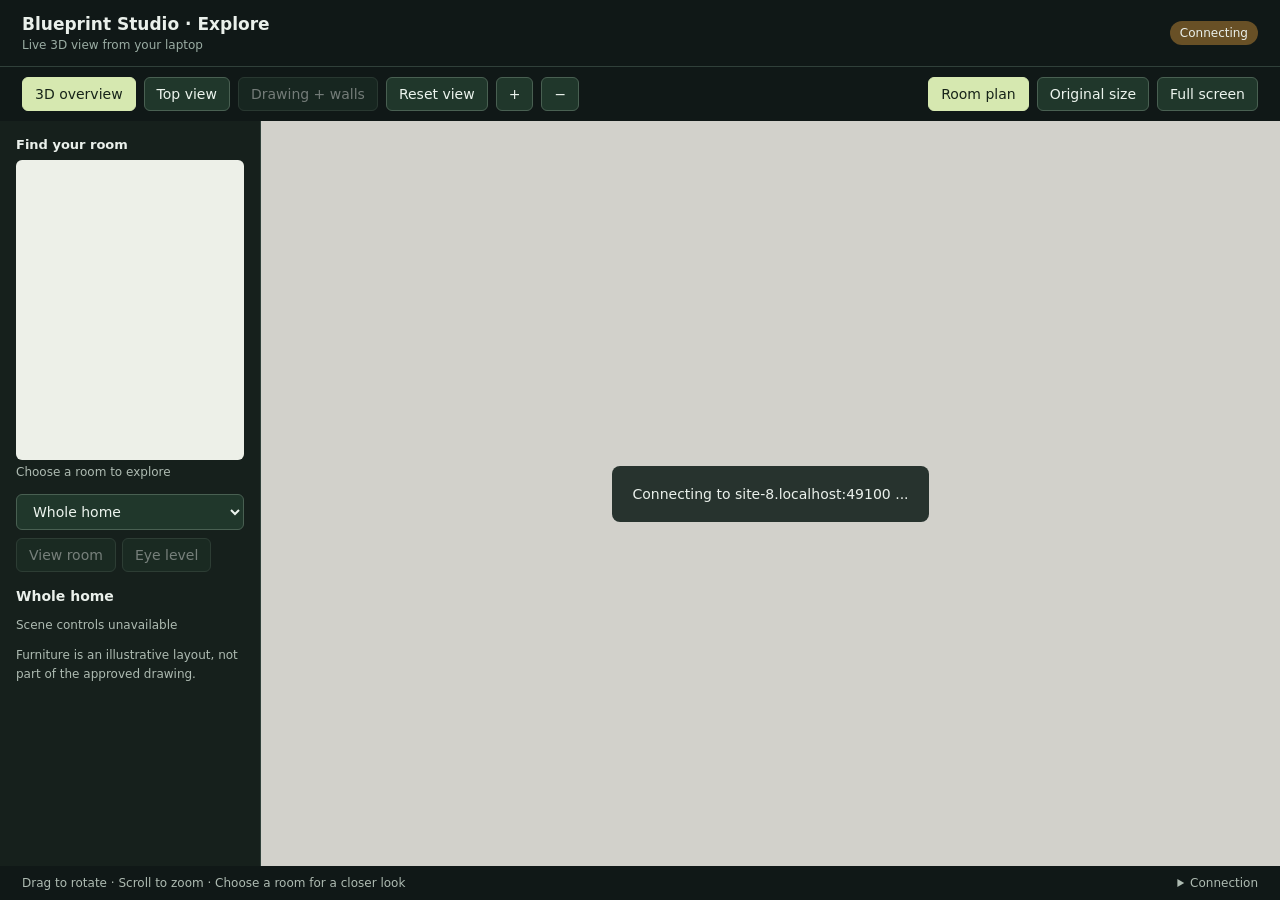
==== blueprint-usd-studio/streaming/client/index.html @ 6806c47a "feat(blueprint-usd-studio): add OpenUSD authoring and RTX viewer experiment Import the app, B1-1502 " ====
<!doctype html>
<!--
SPDX-FileCopyrightText: Copyright (c) 2026 NVIDIA CORPORATION & AFFILIATES. All rights reserved.
SPDX-License-Identifier: LicenseRef-NvidiaProprietary

NVIDIA CORPORATION, its affiliates and licensors retain all intellectual
property and proprietary rights in and to this material, related
documentation and any modifications thereto. Any use, reproduction,
disclosure or distribution of this material and related documentation
without an express license agreement from NVIDIA CORPORATION or
its affiliates is strictly prohibited.
-->
<html lang="en">
    <head>
        <meta charset="UTF-8" />
        <meta name="viewport" content="width=device-width, initial-scale=1.0" />
        <title>Blueprint USD Studio — Live View</title>
        <style>
            * { box-sizing: border-box; }
            body { margin:0; background:#101817; color:#eaf0eb; font:14px system-ui,sans-serif; }
            .container { height:100dvh; display:flex; flex-direction:column; }
            header { display:flex; align-items:center; gap:16px; padding:14px 22px; border-bottom:1px solid #30403a; }
            h1 { font-size:17px; margin:0; font-weight:600; }
            .subtitle { color:#9aaca3; font-size:12px; margin-top:4px; }
            .status { margin-left:auto; padding:5px 10px; border-radius:20px; background:#35453e; font-size:12px; }
            .status.ready { background:#274e38; color:#bbefcf; }
            .status.error { background:#642f2f; }
            .status.connecting { background:#685026; }
            .toolbar { display:flex; flex-wrap:wrap; align-items:center; gap:8px; padding:10px 22px; }
            button, select, input { font:inherit; }
            .control { border:1px solid #496052; background:#20372b; color:#ecf4ee; padding:8px 12px; border-radius:6px; }
            button { cursor:pointer; }
            button:hover { background:#35523f; }
            button:disabled { opacity:.45; cursor:default; }
            button[aria-pressed="true"] { background:#d6e8b0; color:#172419; border-color:#d6e8b0; }
            :focus-visible { outline:2px solid #e4f5b4; outline-offset:3px; }
            .toolbar .spacer { flex:1; }
            .workspace { flex:1; min-height:0; display:grid; grid-template-columns:260px minmax(0,1fr); gap:1px; background:#30403a; }
            aside { background:#16201c; overflow:auto; padding:16px; }
            aside h2 { font-size:13px; font-weight:600; margin:0 0 8px; }
            #plan-map { width:100%; height:300px; background:#edf0e8; border-radius:6px; }
            #plan-map polygon { fill:#d4dcc8; stroke:#809177; stroke-width:.055; cursor:pointer; }
            #plan-map polygon:hover, #plan-map polygon.selected { fill:#a1be71; }
            #plan-map text { fill:#253223; font-size:.34px; pointer-events:none; text-anchor:middle; dominant-baseline:middle; }
            #room-name { margin:16px 0 5px; font-weight:600; }
            #room-dimensions, .note { color:#aebbb2; font-size:12px; line-height:1.55; }
            #room-select { width:100%; margin:12px 0 8px; }
            .room-actions { display:flex; flex-wrap:wrap; gap:6px; }
            .stream-content { position:relative; min-width:0; min-height:0; display:flex; justify-content:center; align-items:center; overflow:hidden; background:#d2d1cb; }
            #remote-video { display:block; outline:none; cursor:grab; flex:none; }
            #remote-video:active { cursor:grabbing; }
            #source-compare { position:absolute; inset:0; width:100%; height:100%; background:#eee; z-index:2; }
            #source-compare[hidden] { display:none; }
            #loading-info { position:absolute; max-width:400px; text-align:center; padding:20px; background:#17241fe8; color:#eaf0eb; border-radius:8px; pointer-events:none; }
            footer { padding:10px 22px; color:#aebbb2; display:flex; flex-wrap:wrap; align-items:center; gap:12px; font-size:12px; }
            details { margin-left:auto; }
            .control-panel { position:absolute; bottom:48px; right:18px; padding:16px; background:#17241f; border:1px solid #496052; border-radius:8px; display:flex; flex-wrap:wrap; gap:8px; z-index:5; }
            input.control { width:150px; } input.port { width:90px; }
            .workspace.hide-plan { grid-template-columns:minmax(0,1fr); }
            .workspace.hide-plan aside { display:none; }
            @media(max-width:850px) { .workspace { grid-template-columns:190px minmax(0,1fr); } aside {padding:10px;} #plan-map{height:230px;} }
            @media(max-width:600px) { header{padding:10px;} .toolbar{padding:8px;} .workspace{grid-template-columns:minmax(0,1fr);} aside{display:none;} .toolbar .spacer{display:none;} footer{padding:8px;} .control{padding:7px 9px;} #plan-toggle{display:none;} }
        </style>
    </head>
    <body>
        <div class="container">
            <header><div><h1 id="scene-name">Blueprint Studio · Explore</h1><div class="subtitle" id="scene-summary">Live 3D view from your laptop</div></div><span id="status" class="status connecting">Opening view</span></header>
            <div class="toolbar">
                <button class="control" id="overview-button" aria-pressed="true">3D overview</button>
                <button class="control" id="plan-button" aria-pressed="false">Top view</button>
                <button class="control" id="source-button" aria-pressed="false" disabled>Drawing + walls</button>
                <button class="control" id="reset-button">Reset view</button>
                <button class="control" id="zoom-in" aria-label="Zoom in">+</button>
                <button class="control" id="zoom-out" aria-label="Zoom out">−</button>
                <span class="spacer"></span>
                <button class="control" id="plan-toggle" aria-pressed="true">Room plan</button>
                <button class="control" id="size-button">Original size</button>
                <button class="control" id="fullscreen-button">Full screen</button>
            </div>
            <div class="workspace">
                <aside aria-label="Room navigator">
                    <h2>Find your room</h2>
                    <svg id="plan-map" role="img" aria-label="Room layout aligned to the source drawing"></svg>
                    <label for="room-select" class="note">Choose a room to explore</label>
                    <select id="room-select" class="control"><option value="">Whole home</option></select>
                    <div class="room-actions"><button class="control" id="room-button" disabled>View room</button><button class="control" id="interior-button" disabled>Eye level</button></div>
                    <div id="room-name">Whole home</div><div id="room-dimensions"></div>
                    <p class="note" id="geometry-note"></p>
                    <p class="note">Furniture is an illustrative layout, not part of the approved drawing.</p>
                </aside>
                <div class="stream-content">
                    <video id="remote-video" autoplay muted playsinline tabindex="0" aria-label="Interactive 3D view"></video>
                    <audio id="remote-audio" autoplay muted></audio>
                    <svg id="source-compare" hidden aria-label="Source blueprint with reconstructed walls highlighted"></svg>
                    <div id="loading-info">Opening your 3D view…</div>
                </div>
            </div>
            <footer><span id="view-help">Drag to rotate · Scroll to zoom · Choose a room for a closer look</span><details><summary>Connection</summary><div class="control-panel"><label for="server-ip">Server</label><input type="text" id="server-ip" class="control" placeholder="Rendering host"><label for="signal-port">Port</label><input type="number" id="signal-port" class="control port" value="49100" min="1" max="65535"><button id="connect-button" class="control">Connect</button><button id="disconnect-button" class="control" disabled>Disconnect</button></div></details></footer>
        </div>

        <!--
            Classic (non-module) script so file:// opens work. The bundle's
            final line was patched at vendor time from
              export{Na as AppStreamer, ...}
            to
              window.OVWebRTC = {AppStreamer: Na, StreamType: bl, ...}
            so the library exposes a global instead of ES exports. Re-apply
            that patch when re-syncing the bundle.
        -->
        <script src="./omniverse-webrtc-streaming-library.js"></script>
        <script>
            const { AppStreamer, StreamType } = window.OVWebRTC;

            const serverIpInput = document.getElementById('server-ip');
            const signalPortInput = document.getElementById('signal-port');
            const connectButton = document.getElementById('connect-button');
            const disconnectButton = document.getElementById('disconnect-button');
            const statusEl = document.getElementById('status');
            const loadingInfo = document.getElementById('loading-info');

            // The page is served from the rendering laptop. A remote browser
            // must signal to that laptop, rather than to its own loopback.
            serverIpInput.value = window.location.hostname;
            const requestedPort = Number(new URLSearchParams(window.location.search).get('signal_port'));
            if (Number.isInteger(requestedPort) && requestedPort > 0 && requestedPort < 65536) {
                signalPortInput.value = String(requestedPort);
            }

            let connected = false;
            let connectionTimer;

            function setStatus(cls, text) {
                statusEl.className = 'status ' + cls;
                statusEl.textContent = text;
            }

            function setLoading(text) {
                if (text) {
                    loadingInfo.style.display = 'block';
                    loadingInfo.textContent = text;
                } else {
                    loadingInfo.style.display = 'none';
                }
            }

            function setControlsConnected(isConnected) {
                connected = isConnected;
                connectButton.disabled = isConnected;
                disconnectButton.disabled = !isConnected;
                serverIpInput.disabled = isConnected;
                signalPortInput.disabled = isConnected;
            }

            async function connect() {
                if (connected) return;

                const server = serverIpInput.value.trim() || window.location.hostname;
                const signalingPort = parseInt(signalPortInput.value, 10) || 49100;

                setStatus('connecting', 'Connecting');
                setLoading('Connecting to ' + server + ':' + signalingPort + ' ...');
                setControlsConnected(true);
                clearTimeout(connectionTimer);
                connectionTimer = setTimeout(async () => {
                    const video = document.getElementById('remote-video');
                    if (video.readyState >= 2 && !video.paused) return;
                    await disconnect();
                    setStatus('error', 'No video');
                    setLoading('No video arrived. Check that the scene is running and click Connect to retry.');
                }, 30000);

                try {
                    // Note: the server dictates the stream resolution
                    // (whatever was passed to ovstream_start); the client
                    // deliberately does not send width/height here.
                    // Client-driven resize is not currently supported.
                    const result = await AppStreamer.connect({
                        streamSource: StreamType.DIRECT,
                        logLevel: 2,
                        streamConfig: {
                            videoElementId: 'remote-video',
                            audioElementId: 'remote-audio',
                            server,
                            signalingPort,
                            fps: 60,
                            maxReconnects: 3,
                            onStart: (msg) => {
                                if (msg.action !== 'start') return;
                                if (msg.status === 'success') {
                                    setStatus('connecting', 'Loading view');
                                    setLoading('Connected. Waiting for the first picture…');
                                    for (const id of ['remote-video', 'remote-audio']) {
                                        const el = document.getElementById(id);
                                        if (!el) continue;
                                        el.muted = true;
                                        el.defaultMuted = true;
                                        el.volume = 0;
                                        if (id === 'remote-video' && el.srcObject) {
                                            el.play().catch(() => {
                                                setStatus('connecting', 'Click to play');
                                                setLoading('Click the model area to start the picture.');
                                            });
                                        }
                                    }

                                    // Input forwarding (mouse / keyboard) is
                                    // gated behind the library's focusin
                                    // listener on the video's parent: a real
                                    // focus event triggers onFocusStream
                                    // which enables input capture; focusout
                                    // disables it. We wire mouseenter to
                                    // focus() the video (with tabindex to
                                    // make it focusable) so input activates
                                    // as soon as the cursor is over the
                                    // stream, and reactivates automatically
                                    // whenever focus returns to it after the
                                    // user clicks a page button.
                                    const video = document.getElementById('remote-video');
                                    if (video) {
                                        video.focus();
                                    }
                                } else if (msg.status === 'error') {
                                    clearTimeout(connectionTimer);
                                    console.error('Stream start error:', msg.info);
                                    setStatus('error', 'Error');
                                    setLoading('Failed to connect: ' + (msg.info || 'unknown error'));
                                    setControlsConnected(false);
                                }
                            },
                            onStop: (msg) => {
                                if (msg.action !== 'terminate') return;
                                clearTimeout(connectionTimer);
                                if (msg.status === 'error') {
                                    console.error('Stream stopped with error:', msg.info);
                                    setStatus('error', 'Disconnected');
                                    setLoading('Disconnected: ' + (msg.info || 'unknown error'));
                                } else {
                                    setStatus('ready', 'Ready');
                                    setLoading('Disconnected');
                                }
                                setControlsConnected(false);
                            },
                            onUpdate: (msg) => console.log('update', msg),
                        },
                    });
                    console.log('connect() returned', result);
                } catch (err) {
                    clearTimeout(connectionTimer);
                    console.error('Connect threw:', err);
                    setStatus('error', 'Error');
                    setLoading('Connect failed: ' + err.message);
                    setControlsConnected(false);
                }
            }

            async function disconnect() {
                clearTimeout(connectionTimer);
                if (!connected) return;
                setLoading('Disconnecting...');
                try {
                    await AppStreamer.terminate();
                } catch (err) {
                    console.error('Disconnect threw:', err);
                }
                setStatus('ready', 'Ready');
                setLoading('Disconnected');
                setControlsConnected(false);
            }

            connectButton.addEventListener('click', connect);
            disconnectButton.addEventListener('click', disconnect);

            // Refocus the video whenever the cursor re-enters it so
            // input forwarding reactivates after the user clicks a
            // page button (which would otherwise blur the video and
            // trigger the library's onBlurStream -> captureUserInput(false)
            // path, stopping the mouse-cursor indicator on the server).
            const remoteVideo = document.getElementById('remote-video');
            if (remoteVideo) {
                remoteVideo.addEventListener('playing', () => {
                    clearTimeout(connectionTimer);
                    setStatus('ready', 'Live');
                    setLoading('');
                });
                remoteVideo.parentElement.addEventListener('click', () => {
                    if (!connected) return;
                    remoteVideo.muted = true;
                    remoteVideo.focus();
                    remoteVideo.play().catch(() => setLoading('Playback could not start. Disconnect and try again.'));
                });
                remoteVideo.addEventListener('mouseenter', () => {
                    if (connected) remoteVideo.focus();
                });
            }

            let selectedRoom = null;
            let currentView = 'overview';
            let originalSize = false;
            const roomSelect = document.getElementById('room-select');
            const stageArea = document.querySelector('.stream-content');
            function resizeVideo() {
                const aspect = (remoteVideo.videoWidth || 1280) / (remoteVideo.videoHeight || 720);
                let width = Math.min(stageArea.clientWidth, stageArea.clientHeight * aspect);
                if (originalSize) width = Math.min(width, remoteVideo.videoWidth || 1280);
                remoteVideo.style.width = width + 'px';
                remoteVideo.style.height = (width / aspect) + 'px';
            }
            new ResizeObserver(resizeVideo).observe(stageArea);
            remoteVideo.addEventListener('loadedmetadata', resizeVideo);
            async function camera(command) {
                try {
                    document.getElementById('source-compare').setAttribute('hidden','');
                    document.getElementById('source-button').setAttribute('aria-pressed','false');
                    const result = await fetch('/api/camera', {method:'POST', headers:{'Content-Type':'application/json'}, body:JSON.stringify(command)});
                    const data = await result.json();
                    if (!result.ok) throw new Error(data.error || 'Camera unavailable');
                    currentView = data.view;
                    document.getElementById('overview-button').setAttribute('aria-pressed', String(currentView === 'overview'));
                    document.getElementById('plan-button').setAttribute('aria-pressed', String(currentView === 'plan'));
                    document.getElementById('view-help').textContent = currentView === 'interior' ? 'Eye level · Drag to look around · Scroll to move forward/back · Reset view to return' : 'Drag to rotate · Scroll to zoom · Choose a room for a closer look';
                } catch (error) { setLoading(error.message); }
            }
            function chooseRoom(id) {
                selectedRoom = scene.rooms.find(room => room.id === id) || null;
                roomSelect.value = selectedRoom?.id || '';
                document.getElementById('room-button').disabled = !selectedRoom;
                document.getElementById('interior-button').disabled = !selectedRoom;
                document.getElementById('room-name').textContent = selectedRoom?.name || 'Whole home';
                document.getElementById('room-dimensions').textContent = selectedRoom?.dimensions?.length ? selectedRoom.dimensions.map(x => Number(x).toFixed(2)).join(' × ') + ' m · printed dimensions' : '';
                document.querySelectorAll('#plan-map polygon').forEach(p => p.classList.toggle('selected', p.dataset.room === id));
            }
            let scene = {rooms:[]};
            fetch('/api/scene').then(response => {if(!response.ok) throw new Error('Scene controls unavailable'); return response.json();}).then(data => {
                scene = data;
                document.getElementById('scene-name').textContent = data.name || 'Blueprint Studio';
                document.getElementById('scene-summary').textContent = `${data.width} × ${data.height} · ${data.asset_count || 0} furnishings · Live RTX`;
                document.getElementById('geometry-note').textContent = data.geometry_note;
                const svg = document.getElementById('plan-map');
                const points = data.rooms.flatMap(r => r.polygon);
                if (points.length) {
                    const xs = points.map(p => p[0]), ys = points.map(p => p[1]);
                    svg.setAttribute('viewBox', `${Math.min(...xs)-.5} ${-Math.max(...ys)-.5} ${Math.max(...xs)-Math.min(...xs)+1} ${Math.max(...ys)-Math.min(...ys)+1}`);
                }
                data.rooms.forEach((room, index) => {
                    const option = document.createElement('option'); option.value=room.id; option.textContent=room.name; roomSelect.append(option);
                    const poly = document.createElementNS('http://www.w3.org/2000/svg','polygon');
                    poly.setAttribute('points',room.polygon.map(p=>`${p[0]},${-p[1]}`).join(' ')); poly.dataset.room=room.id;
                    const title = document.createElementNS('http://www.w3.org/2000/svg','title');title.textContent=room.name;poly.append(title);
                    poly.addEventListener('click',()=>{chooseRoom(room.id);camera({view:'room',room:room.id});});svg.append(poly);
                    const label = document.createElementNS('http://www.w3.org/2000/svg','text');
                    label.setAttribute('x',(room.min[0]+room.max[0])/2);label.setAttribute('y',-(room.min[1]+room.max[1])/2);label.textContent=String(index+1);svg.append(label);
                    option.textContent = `${index+1}. ${room.name}`;
                });
                const cal = data.calibration || {};
                const scale = cal.pixels_per_metre || cal.pixels_per_meter;
                const origin = cal.origin_in_crop_px || cal.pixel_origin;
                if(data.has_source && scale && origin) {
                    const drawing = document.getElementById('source-compare');
                    drawing.setAttribute('viewBox',svg.getAttribute('viewBox'));
                    const picture = document.createElementNS('http://www.w3.org/2000/svg','image');
                    picture.setAttribute('href','/api/source-plan');
                    const size = cal.crop_image_size_px || cal.image_size_px;
                    function placePicture(width,height) {
                        picture.setAttribute('x',-origin[0]/scale);picture.setAttribute('y',-origin[1]/scale);
                        picture.setAttribute('width',width/scale);picture.setAttribute('height',height/scale);
                    }
                    if(size) placePicture(...size);
                    else { const image = new Image();image.onload=()=>placePicture(image.naturalWidth,image.naturalHeight);image.src='/api/source-plan'; }
                    drawing.append(picture);
                    (data.walls || []).forEach(wall=>{
                        const line = document.createElementNS('http://www.w3.org/2000/svg','line');
                        line.setAttribute('x1',wall.start[0]);line.setAttribute('y1',-wall.start[1]);
                        line.setAttribute('x2',wall.end[0]);line.setAttribute('y2',-wall.end[1]);
                        line.setAttribute('stroke','#e27700');line.setAttribute('stroke-width','.065');line.setAttribute('opacity','.85');drawing.append(line);
                    });
                    document.getElementById('source-button').disabled=false;
                }
            }).catch(error => {document.getElementById('geometry-note').textContent=error.message;});
            roomSelect.addEventListener('change',()=>chooseRoom(roomSelect.value));
            document.getElementById('overview-button').onclick = () => camera({view:'overview'});
            document.getElementById('plan-button').onclick = () => camera({view:'plan'});
            document.getElementById('source-button').onclick = (event) => {
                const drawing = document.getElementById('source-compare'); const hidden = drawing.toggleAttribute('hidden');
                event.currentTarget.setAttribute('aria-pressed',String(!hidden));
                document.getElementById('view-help').textContent = hidden ? 'Drag to rotate · Scroll to zoom' : 'Orange lines: reconstructed wall positions over the original drawing · Choose Top view to compare the 3D model';
            };
            document.getElementById('reset-button').onclick = () => {chooseRoom('');camera({view:'overview'});};
            document.getElementById('room-button').onclick = () => camera({view:'room',room:selectedRoom.id});
            document.getElementById('interior-button').onclick = () => camera({view:'interior',room:selectedRoom.id});
            document.getElementById('zoom-in').onclick = () => camera({zoom:1});
            document.getElementById('zoom-out').onclick = () => camera({zoom:-1});
            document.getElementById('plan-toggle').onclick = (event) => {
                const hidden = document.querySelector('.workspace').classList.toggle('hide-plan');
                event.currentTarget.setAttribute('aria-pressed',String(!hidden));
            };
            document.getElementById('size-button').onclick = (event) => {
                originalSize = !originalSize;event.currentTarget.textContent = originalSize ? 'Fit workspace' : 'Original size';resizeVideo();
            };
            document.getElementById('fullscreen-button').onclick = () => {
                if (document.fullscreenElement) document.exitFullscreen();
                else stageArea.requestFullscreen().catch(() => setLoading('Full screen is unavailable in this browser.'));
            };
            connect();

            window.addEventListener('beforeunload', () => {
                if (connected) AppStreamer.terminate();
            });
        </script>
    </body>
</html>
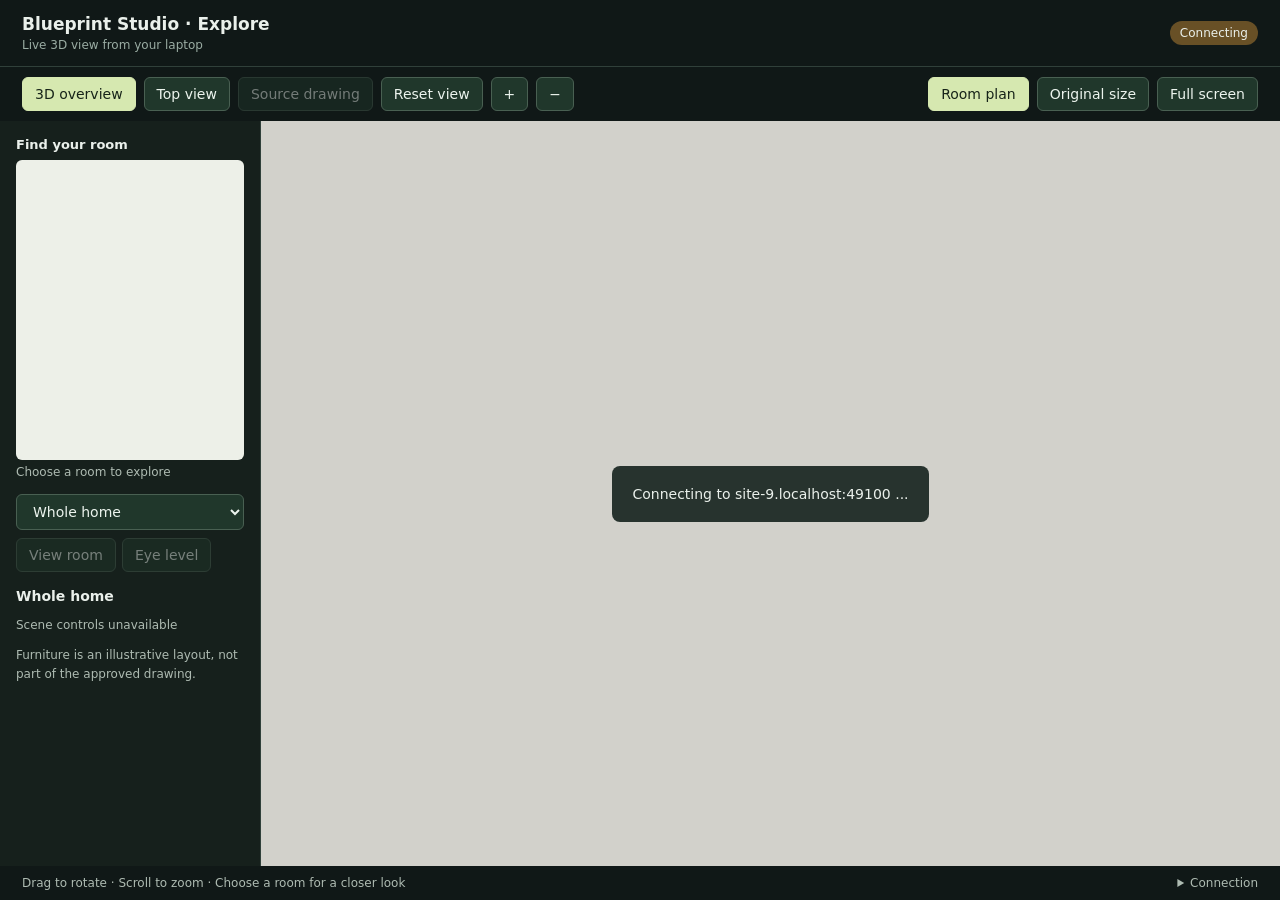
==== commit 15117616: "fix(blueprint-usd-studio): enforce approved metric room geometry" ====
--- a/blueprint-usd-studio/streaming/client/index.html
+++ b/blueprint-usd-studio/streaming/client/index.html
@@ -68,7 +68,7 @@
             <div class="toolbar">
                 <button class="control" id="overview-button" aria-pressed="true">3D overview</button>
                 <button class="control" id="plan-button" aria-pressed="false">Top view</button>
-                <button class="control" id="source-button" aria-pressed="false" disabled>Drawing + walls</button>
+                <button class="control" id="source-button" aria-pressed="false" disabled>Source drawing</button>
                 <button class="control" id="reset-button">Reset view</button>
                 <button class="control" id="zoom-in" aria-label="Zoom in">+</button>
                 <button class="control" id="zoom-out" aria-label="Zoom out">−</button>
@@ -326,14 +326,17 @@
                 document.getElementById('room-button').disabled = !selectedRoom;
                 document.getElementById('interior-button').disabled = !selectedRoom;
                 document.getElementById('room-name').textContent = selectedRoom?.name || 'Whole home';
-                document.getElementById('room-dimensions').textContent = selectedRoom?.dimensions?.length ? selectedRoom.dimensions.map(x => Number(x).toFixed(2)).join(' × ') + ' m · printed dimensions' : '';
+                const measured = selectedRoom?.modeled_dimensions;
+                const dims = measured || selectedRoom?.dimensions;
+                const label = measured ? (selectedRoom.dimension_mode === 'average_depth' ? ' m · modeled span / average depth' : ' m · modeled clear dimensions') : ' m · printed dimensions';
+                document.getElementById('room-dimensions').textContent = dims?.length ? dims.map(x => Number(x).toFixed(2)).join(' × ') + label : '';
                 document.querySelectorAll('#plan-map polygon').forEach(p => p.classList.toggle('selected', p.dataset.room === id));
             }
             let scene = {rooms:[]};
             fetch('/api/scene').then(response => {if(!response.ok) throw new Error('Scene controls unavailable'); return response.json();}).then(data => {
                 scene = data;
                 document.getElementById('scene-name').textContent = data.name || 'Blueprint Studio';
-                document.getElementById('scene-summary').textContent = `${data.width} × ${data.height} · ${data.asset_count || 0} furnishings · Live RTX`;
+                document.getElementById('scene-summary').textContent = `${data.width} × ${data.height} · ${data.asset_count || 0} furnishings · 1 unit = 1 m · Live RTX`;
                 document.getElementById('geometry-note').textContent = data.geometry_note;
                 const svg = document.getElementById('plan-map');
                 const points = data.rooms.flatMap(r => r.polygon);
@@ -382,7 +385,7 @@
             document.getElementById('source-button').onclick = (event) => {
                 const drawing = document.getElementById('source-compare'); const hidden = drawing.toggleAttribute('hidden');
                 event.currentTarget.setAttribute('aria-pressed',String(!hidden));
-                document.getElementById('view-help').textContent = hidden ? 'Drag to rotate · Scroll to zoom' : 'Orange lines: reconstructed wall positions over the original drawing · Choose Top view to compare the 3D model';
+                document.getElementById('view-help').textContent = hidden ? 'Drag to rotate · Scroll to zoom' : 'Orange: source raster trace. The corrected model uses printed meter dimensions · Choose Top view to compare';
             };
             document.getElementById('reset-button').onclick = () => {chooseRoom('');camera({view:'overview'});};
             document.getElementById('room-button').onclick = () => camera({view:'room',room:selectedRoom.id});
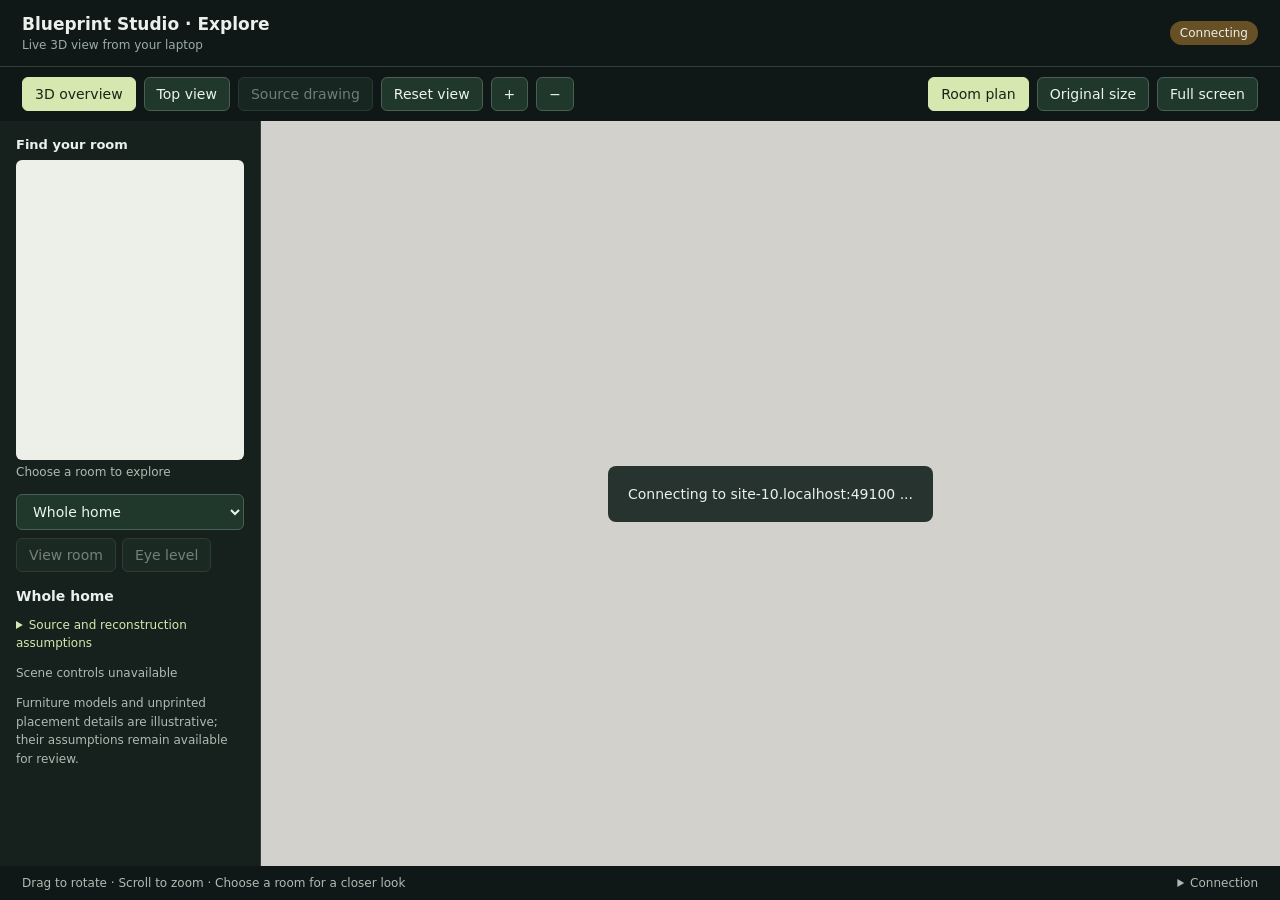
==== commit 8005e270: "Rebuild B1-1502 from apartment references and fix 4K viewing" ====
--- a/blueprint-usd-studio/streaming/client/index.html
+++ b/blueprint-usd-studio/streaming/client/index.html
@@ -44,6 +44,9 @@
             #plan-map text { fill:#253223; font-size:.34px; pointer-events:none; text-anchor:middle; dominant-baseline:middle; }
             #room-name { margin:16px 0 5px; font-weight:600; }
             #room-dimensions, .note { color:#aebbb2; font-size:12px; line-height:1.55; }
+            aside details { margin:12px 0; font-size:12px; line-height:1.5; }
+            aside summary { cursor:pointer; color:#d6e8b0; }
+            aside ul { padding-left:18px; } aside li { margin:8px 0; }
             #room-select { width:100%; margin:12px 0 8px; }
             .room-actions { display:flex; flex-wrap:wrap; gap:6px; }
             .stream-content { position:relative; min-width:0; min-height:0; display:flex; justify-content:center; align-items:center; overflow:hidden; background:#d2d1cb; }
@@ -84,14 +87,17 @@
                     <label for="room-select" class="note">Choose a room to explore</label>
                     <select id="room-select" class="control"><option value="">Whole home</option></select>
                     <div class="room-actions"><button class="control" id="room-button" disabled>View room</button><button class="control" id="interior-button" disabled>Eye level</button></div>
-                    <div id="room-name">Whole home</div><div id="room-dimensions"></div>
+                    <div id="room-name">Whole home</div><div id="room-dimensions"></div><div id="room-access" class="note"></div>
+                    <p class="note" id="scale-summary"></p>
+                    <details id="reconstruction-details"><summary>Source and reconstruction assumptions</summary><ul id="reconstruction-list"></ul></details>
+                    <details id="asset-scale-details" hidden><summary>Furniture dimensions in metres</summary><ul id="asset-scale-list"></ul></details>
                     <p class="note" id="geometry-note"></p>
-                    <p class="note">Furniture is an illustrative layout, not part of the approved drawing.</p>
+                    <p class="note">Furniture models and unprinted placement details are illustrative; their assumptions remain available for review.</p>
                 </aside>
                 <div class="stream-content">
                     <video id="remote-video" autoplay muted playsinline tabindex="0" aria-label="Interactive 3D view"></video>
                     <audio id="remote-audio" autoplay muted></audio>
-                    <svg id="source-compare" hidden aria-label="Source blueprint with reconstructed walls highlighted"></svg>
+                    <svg id="source-compare" hidden aria-label="Source blueprint with traced room boundaries highlighted"></svg>
                     <div id="loading-info">Opening your 3D view…</div>
                 </div>
             </div>
@@ -291,6 +297,9 @@
                 remoteVideo.addEventListener('mouseenter', () => {
                     if (connected) remoteVideo.focus();
                 });
+                remoteVideo.addEventListener('pointerdown', () => {
+                    if (connected) remoteVideo.focus({preventScroll: true});
+                }, {capture: true});
             }
 
             let selectedRoom = null;
@@ -330,6 +339,12 @@
                 const dims = measured || selectedRoom?.dimensions;
                 const label = measured ? (selectedRoom.dimension_mode === 'average_depth' ? ' m · modeled span / average depth' : ' m · modeled clear dimensions') : ' m · printed dimensions';
                 document.getElementById('room-dimensions').textContent = dims?.length ? dims.map(x => Number(x).toFixed(2)).join(' × ') + label : '';
+                const access = (scene.openings || []).filter(opening => selectedRoom && opening.connects?.includes(id));
+                document.getElementById('room-access').textContent = access.map(opening => {
+                    const other = opening.connects.find(name => name !== id);
+                    const name = scene.rooms.find(room => room.id === other)?.name || (other === 'north_circulation' ? 'shared recess' : other);
+                    return `${opening.type === 'opening' ? 'Open access' : 'Door'} to ${name} · ${Number(opening.width_m).toFixed(2)} m (${opening.provenance?.width || 'width needs review'})`;
+                }).join('; ');
                 document.querySelectorAll('#plan-map polygon').forEach(p => p.classList.toggle('selected', p.dataset.room === id));
             }
             let scene = {rooms:[]};
@@ -338,11 +353,38 @@
                 document.getElementById('scene-name').textContent = data.name || 'Blueprint Studio';
                 document.getElementById('scene-summary').textContent = `${data.width} × ${data.height} · ${data.asset_count || 0} furnishings · 1 unit = 1 m · Live RTX`;
                 document.getElementById('geometry-note').textContent = data.geometry_note;
+                const audit = data.scale_audit || {};
+                const spans = audit.footprint_span_m;
+                document.getElementById('scale-summary').textContent = spans?.length ? `Footprint ${spans.map(n => Number(n).toFixed(2)).join(' × ')} m. Room labels show clear floor dimensions. Wall height and doorway assemblies are assumed.` : 'Room and furniture measurements share metre units.';
+                const review = document.getElementById('reconstruction-list');
+                const reference = data.reference_manifest?.primary_layout;
+                if (reference) {
+                    const item = document.createElement('li');
+                    item.textContent = `Layout: ${reference.file}, page ${reference.pdf_page}, Annexure ${reference.annexure}. ${(data.reference_manifest.sources || []).length} reference files reviewed; conflicting revisions remain recorded.`;
+                    review.append(item);
+                }
+                [...(data.reconstruction_decisions || []), ...(data.presentation_decisions || [])].forEach(decision => {
+                    const item = document.createElement('li');
+                    item.textContent = `${decision.id}: ${decision.summary} ${decision.basis || ''}`;
+                    review.append(item);
+                });
+                (data.openings || []).forEach(opening => {
+                    const item = document.createElement('li');
+                    const evidence = opening.provenance || {};
+                    item.textContent = `${opening.id}: ${evidence.topology || 'needs review'}; ${Number(opening.width_m).toFixed(2)} m wide (${evidence.width || 'unconfirmed'}). ${evidence.basis || ''}`;
+                    review.append(item);
+                });
+                (data.assets || []).forEach(asset => {
+                    const item = document.createElement('li');
+                    item.textContent = `${asset.name || asset.id}: ${(asset.size_xyz_m || []).map(n => Number(n).toFixed(2)).join(' × ')} m; source unit ${asset.source_units_m} m, converted without fitting to the room. Bottom anchored at placement height.`;
+                    document.getElementById('asset-scale-list').append(item);
+                });
+                document.getElementById('asset-scale-details').hidden = !(data.assets || []).length;
                 const svg = document.getElementById('plan-map');
                 const points = data.rooms.flatMap(r => r.polygon);
                 if (points.length) {
                     const xs = points.map(p => p[0]), ys = points.map(p => p[1]);
-                    svg.setAttribute('viewBox', `${Math.min(...xs)-.5} ${-Math.max(...ys)-.5} ${Math.max(...xs)-Math.min(...xs)+1} ${Math.max(...ys)-Math.min(...ys)+1}`);
+                    svg.setAttribute('viewBox', `${Math.min(...xs)-.5} ${-Math.max(...ys)-.5} ${Math.max(...xs)-Math.min(...xs)+1} ${Math.max(...ys)-Math.min(...ys)+2}`);
                 }
                 data.rooms.forEach((room, index) => {
                     const option = document.createElement('option'); option.value=room.id; option.textContent=room.name; roomSelect.append(option);
@@ -354,6 +396,17 @@
                     label.setAttribute('x',(room.min[0]+room.max[0])/2);label.setAttribute('y',-(room.min[1]+room.max[1])/2);label.textContent=String(index+1);svg.append(label);
                     option.textContent = `${index+1}. ${room.name}`;
                 });
+                if (points.length) {
+                    const x = Math.min(...points.map(p => p[0]));
+                    const y = -Math.min(...points.map(p => p[1])) + .7;
+                    const length = Math.min(5, Math.max(...points.map(p => p[0])) - x);
+                    const ruler = document.createElementNS('http://www.w3.org/2000/svg', 'line');
+                    ruler.id = 'metric-ruler';
+                    for (const [key, value] of Object.entries({x1:x, x2:x+length, y1:y, y2:y, stroke:'#253223', 'stroke-width':.08})) ruler.setAttribute(key, value);
+                    const label = document.createElementNS('http://www.w3.org/2000/svg','text');
+                    label.setAttribute('x',x+length/2);label.setAttribute('y',y+.35);label.textContent=`${length.toFixed(1)} m`;
+                    svg.append(ruler, label);
+                }
                 const cal = data.calibration || {};
                 const scale = cal.pixels_per_metre || cal.pixels_per_meter;
                 const origin = cal.origin_in_crop_px || cal.pixel_origin;
@@ -385,7 +438,7 @@
             document.getElementById('source-button').onclick = (event) => {
                 const drawing = document.getElementById('source-compare'); const hidden = drawing.toggleAttribute('hidden');
                 event.currentTarget.setAttribute('aria-pressed',String(!hidden));
-                document.getElementById('view-help').textContent = hidden ? 'Drag to rotate · Scroll to zoom' : 'Orange: source raster trace. The corrected model uses printed meter dimensions · Choose Top view to compare';
+                document.getElementById('view-help').textContent = hidden ? 'Drag to rotate · Scroll to zoom' : 'Orange: approximate source boundaries. The model uses printed metric dimensions; the cropped outer arc remains inferred · Choose Top view to compare';
             };
             document.getElementById('reset-button').onclick = () => {chooseRoom('');camera({view:'overview'});};
             document.getElementById('room-button').onclick = () => camera({view:'room',room:selectedRoom.id});
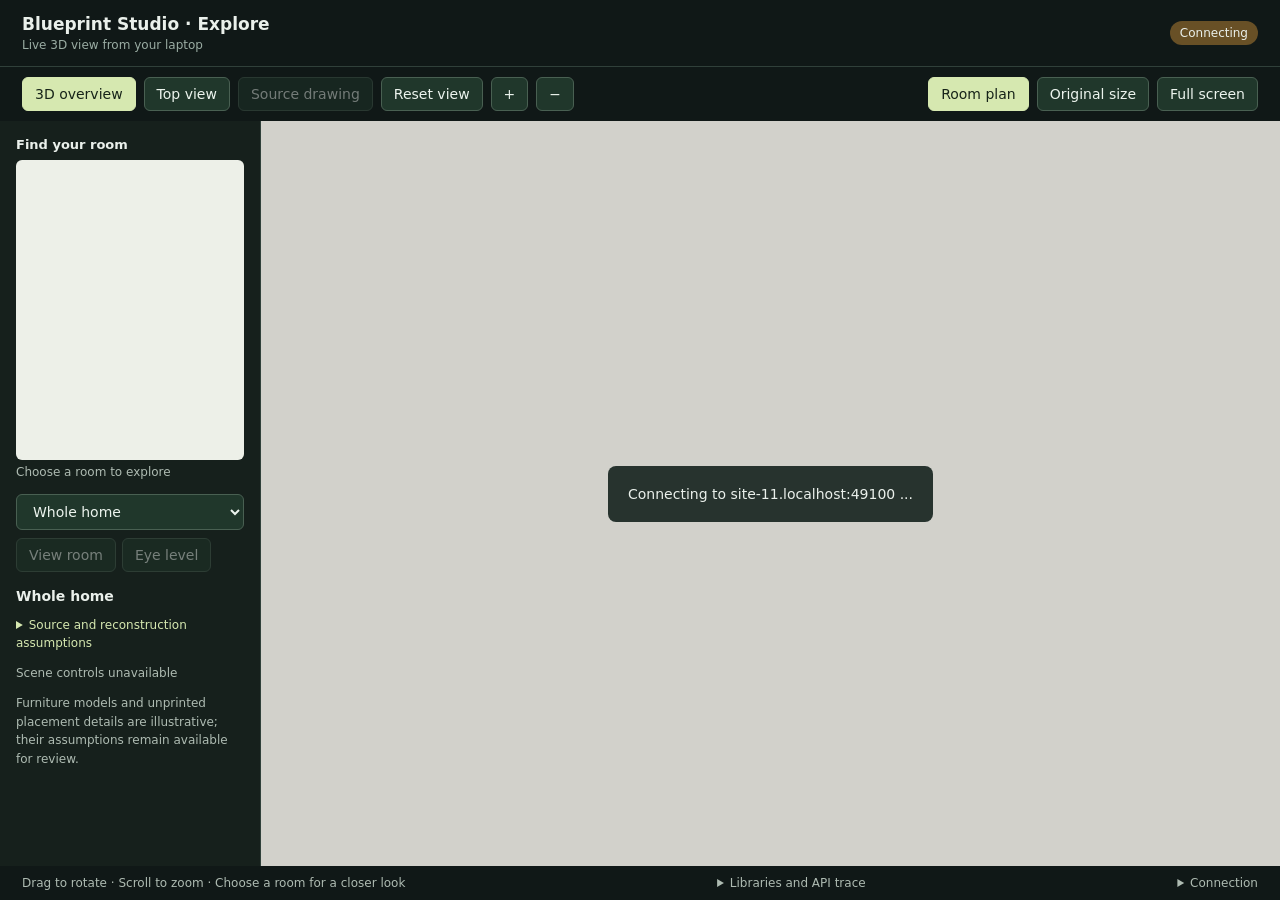
==== commit 6814554d: "Generalize interior schemes and trace editable USD rendering actions" ====
--- a/blueprint-usd-studio/streaming/client/index.html
+++ b/blueprint-usd-studio/streaming/client/index.html
@@ -46,6 +46,12 @@
             #room-dimensions, .note { color:#aebbb2; font-size:12px; line-height:1.55; }
             aside details { margin:12px 0; font-size:12px; line-height:1.5; }
             aside summary { cursor:pointer; color:#d6e8b0; }
+            #runtime-trace { max-width:900px; }
+            #runtime-trace .trace-body { position:fixed; bottom:52px; right:18px; width:min(900px,calc(100vw - 36px)); max-height:70vh; overflow:auto; padding:12px; background:#16201c; border:1px solid #496052; z-index:6; }
+            #runtime-trace h2 { font-size:14px; }
+            #runtime-trace pre { white-space:pre-wrap; overflow-wrap:anywhere; font-size:11px; }
+            #runtime-trace ul { padding-left:20px; }
+            #runtime-trace li { margin:10px 0; overflow-wrap:anywhere; }
             aside ul { padding-left:18px; } aside li { margin:8px 0; }
             #room-select { width:100%; margin:12px 0 8px; }
             .room-actions { display:flex; flex-wrap:wrap; gap:6px; }
@@ -101,7 +107,7 @@
                     <div id="loading-info">Opening your 3D view…</div>
                 </div>
             </div>
-            <footer><span id="view-help">Drag to rotate · Scroll to zoom · Choose a room for a closer look</span><details><summary>Connection</summary><div class="control-panel"><label for="server-ip">Server</label><input type="text" id="server-ip" class="control" placeholder="Rendering host"><label for="signal-port">Port</label><input type="number" id="signal-port" class="control port" value="49100" min="1" max="65535"><button id="connect-button" class="control">Connect</button><button id="disconnect-button" class="control" disabled>Disconnect</button></div></details></footer>
+            <footer><span id="view-help">Drag to rotate · Scroll to zoom · Choose a room for a closer look</span><details id="runtime-trace"><summary>Libraries and API trace</summary><div class="trace-body"><p id="trace-note">Loading runtime metadata…</p><button class="control" id="trace-refresh">Refresh</button> <button class="control" id="trace-download">Download JSON</button><h2>Installed libraries</h2><ul id="trace-libraries"></ul><h2>Action-to-API map</h2><ul id="trace-actions"></ul></div></details><details><summary>Connection</summary><div class="control-panel"><label for="server-ip">Server</label><input type="text" id="server-ip" class="control" placeholder="Rendering host"><label for="signal-port">Port</label><input type="number" id="signal-port" class="control port" value="49100" min="1" max="65535"><button id="connect-button" class="control">Connect</button><button id="disconnect-button" class="control" disabled>Disconnect</button></div></details></footer>
         </div>
 
         <!--
@@ -123,6 +129,60 @@
             const disconnectButton = document.getElementById('disconnect-button');
             const statusEl = document.getElementById('status');
             const loadingInfo = document.getElementById('loading-info');
+            let browserStarts = 0;
+            let traceSnapshot = null;
+            function renderTrace(trace) {
+                traceSnapshot = structuredClone(trace);
+                const browser = traceSnapshot.actions.find(action => action.id === 'browser_connect');
+                if (browser && browserStarts) {
+                    browser.status = 'executed';
+                    browser.observed_calls = browserStarts;
+                    browser.observation_source = 'browser successful stream-start callback';
+                }
+                document.getElementById('trace-note').textContent = traceSnapshot.note;
+                const libraries = document.getElementById('trace-libraries');
+                libraries.replaceChildren();
+                for (const library of traceSnapshot.libraries) {
+                    const item = document.createElement('li');
+                    const state = library.installed === true ? 'installed' : library.installed === false ? 'not installed' : 'not checked';
+                    item.textContent = `${library.name}: ${library.version || 'version unknown'} · ${state}. ${library.version_source}`;
+                    if (library.sha256) {
+                        const hash = document.createElement('pre');
+                        hash.textContent = `Bundle SHA-256: ${library.sha256}`;
+                        item.append(hash);
+                    }
+                    libraries.append(item);
+                }
+                const actions = document.getElementById('trace-actions');
+                actions.replaceChildren();
+                for (const action of traceSnapshot.actions) {
+                    const item = document.createElement('li');
+                    item.textContent = `${action.label}: ${action.status.replaceAll('_', ' ')} · ${action.observed_calls} observed operation(s). ${action.condition || ''}`;
+                    const apis = document.createElement('pre');
+                    apis.textContent = action.apis.join('\n') + '\nSource: ' + action.source;
+                    item.append(apis);
+                    actions.append(item);
+                }
+            }
+            async function refreshTrace() {
+                const response = await fetch('/api/runtime-trace');
+                if (!response.ok) throw new Error('Runtime metadata unavailable');
+                renderTrace(await response.json());
+            }
+            function showTraceError(error) { document.getElementById('trace-note').textContent = error.message; }
+            document.getElementById('runtime-trace').addEventListener('toggle', event => {
+                if (event.currentTarget.open) refreshTrace().catch(showTraceError);
+            });
+            document.getElementById('trace-refresh').onclick = () => refreshTrace().catch(showTraceError);
+            document.getElementById('trace-download').onclick = async () => {
+                try {
+                    await refreshTrace();
+                    const url = URL.createObjectURL(new Blob([JSON.stringify(traceSnapshot, null, 2)], {type:'application/json'}));
+                    const link = document.createElement('a');
+                    link.href = url; link.download = 'runtime-trace.json'; link.click();
+                    setTimeout(() => URL.revokeObjectURL(url), 1000);
+                } catch (error) { showTraceError(error); }
+            };
 
             // The page is served from the rendering laptop. A remote browser
             // must signal to that laptop, rather than to its own loopback.
@@ -193,6 +253,8 @@
                             onStart: (msg) => {
                                 if (msg.action !== 'start') return;
                                 if (msg.status === 'success') {
+                                    browserStarts += 1;
+                                    if (traceSnapshot) renderTrace(traceSnapshot);
                                     setStatus('connecting', 'Loading view');
                                     setLoading('Connected. Waiting for the first picture…');
                                     for (const id of ['remote-video', 'remote-audio']) {
@@ -350,6 +412,7 @@
             let scene = {rooms:[]};
             fetch('/api/scene').then(response => {if(!response.ok) throw new Error('Scene controls unavailable'); return response.json();}).then(data => {
                 scene = data;
+                if (data.runtime_trace) renderTrace(data.runtime_trace);
                 document.getElementById('scene-name').textContent = data.name || 'Blueprint Studio';
                 document.getElementById('scene-summary').textContent = `${data.width} × ${data.height} · ${data.asset_count || 0} furnishings · 1 unit = 1 m · Live RTX`;
                 document.getElementById('geometry-note').textContent = data.geometry_note;
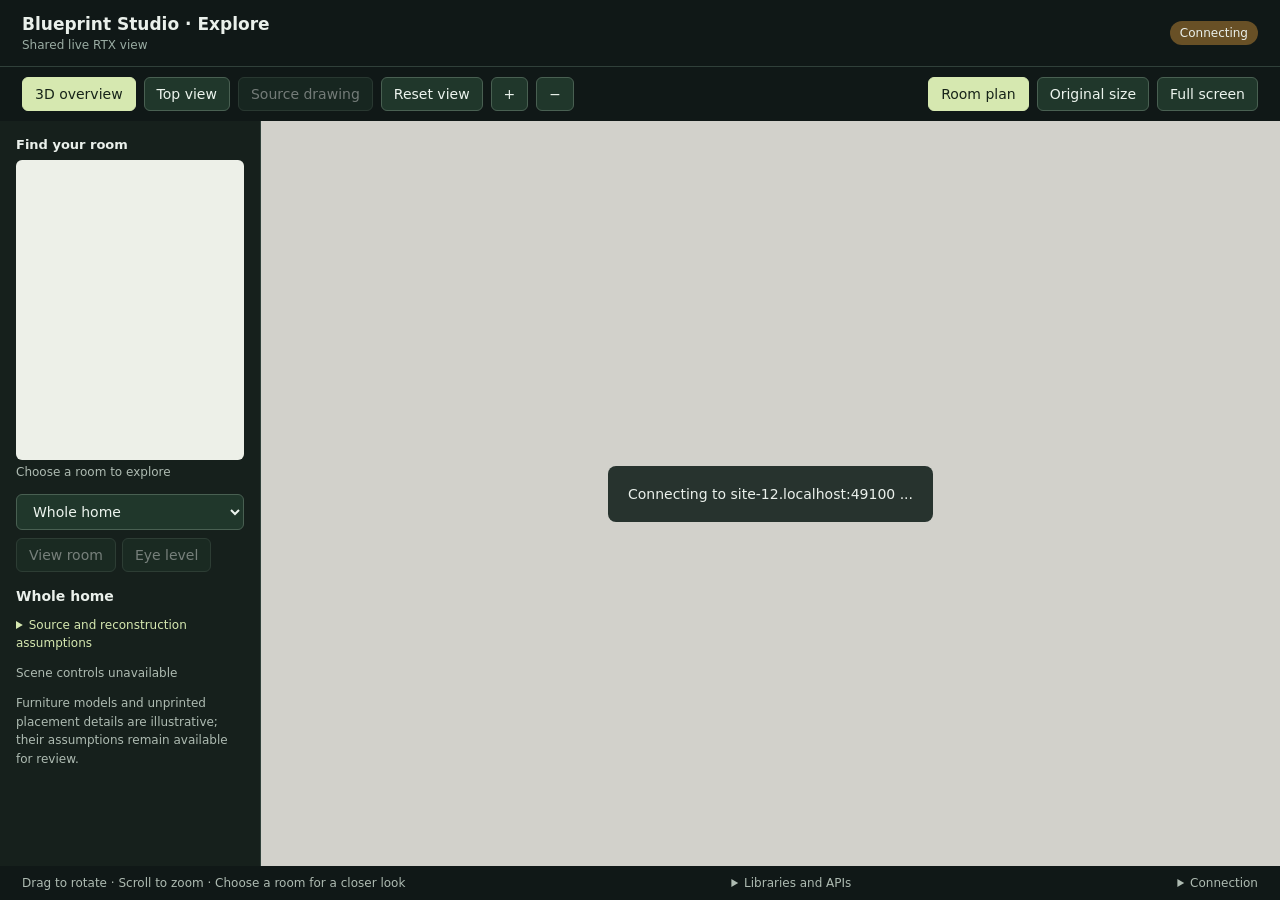
==== commit d6f92f56: "Enable generic project evidence, asset editing and persistent internal hosting" ====
--- a/blueprint-usd-studio/streaming/client/index.html
+++ b/blueprint-usd-studio/streaming/client/index.html
@@ -73,7 +73,7 @@
     </head>
     <body>
         <div class="container">
-            <header><div><h1 id="scene-name">Blueprint Studio · Explore</h1><div class="subtitle" id="scene-summary">Live 3D view from your laptop</div></div><span id="status" class="status connecting">Opening view</span></header>
+            <header><div><h1 id="scene-name">Blueprint Studio · Explore</h1><div class="subtitle" id="scene-summary">Shared live RTX view</div></div><span id="status" class="status connecting">Opening view</span></header>
             <div class="toolbar">
                 <button class="control" id="overview-button" aria-pressed="true">3D overview</button>
                 <button class="control" id="plan-button" aria-pressed="false">Top view</button>
@@ -107,7 +107,7 @@
                     <div id="loading-info">Opening your 3D view…</div>
                 </div>
             </div>
-            <footer><span id="view-help">Drag to rotate · Scroll to zoom · Choose a room for a closer look</span><details id="runtime-trace"><summary>Libraries and API trace</summary><div class="trace-body"><p id="trace-note">Loading runtime metadata…</p><button class="control" id="trace-refresh">Refresh</button> <button class="control" id="trace-download">Download JSON</button><h2>Installed libraries</h2><ul id="trace-libraries"></ul><h2>Action-to-API map</h2><ul id="trace-actions"></ul></div></details><details><summary>Connection</summary><div class="control-panel"><label for="server-ip">Server</label><input type="text" id="server-ip" class="control" placeholder="Rendering host"><label for="signal-port">Port</label><input type="number" id="signal-port" class="control port" value="49100" min="1" max="65535"><button id="connect-button" class="control">Connect</button><button id="disconnect-button" class="control" disabled>Disconnect</button></div></details></footer>
+            <footer><span id="view-help">Drag to rotate · Scroll to zoom · Choose a room for a closer look</span><details id="runtime-trace"><summary>Libraries and APIs</summary><div class="trace-body"><p id="trace-note">Loading runtime metadata…</p><button class="control" id="trace-refresh">Refresh</button> <button class="control" id="trace-download">Download JSON</button><h2>Installed libraries</h2><ul id="trace-libraries"></ul><h2>Action-to-API map</h2><ul id="trace-actions"></ul></div></details><details><summary>Connection</summary><div class="control-panel"><label for="server-ip">Server</label><input type="text" id="server-ip" class="control" placeholder="Rendering host"><label for="signal-port">Port</label><input type="number" id="signal-port" class="control port" value="49100" min="1" max="65535"><button id="connect-button" class="control">Connect</button><button id="disconnect-button" class="control" disabled>Disconnect</button></div></details></footer>
         </div>
 
         <!--
